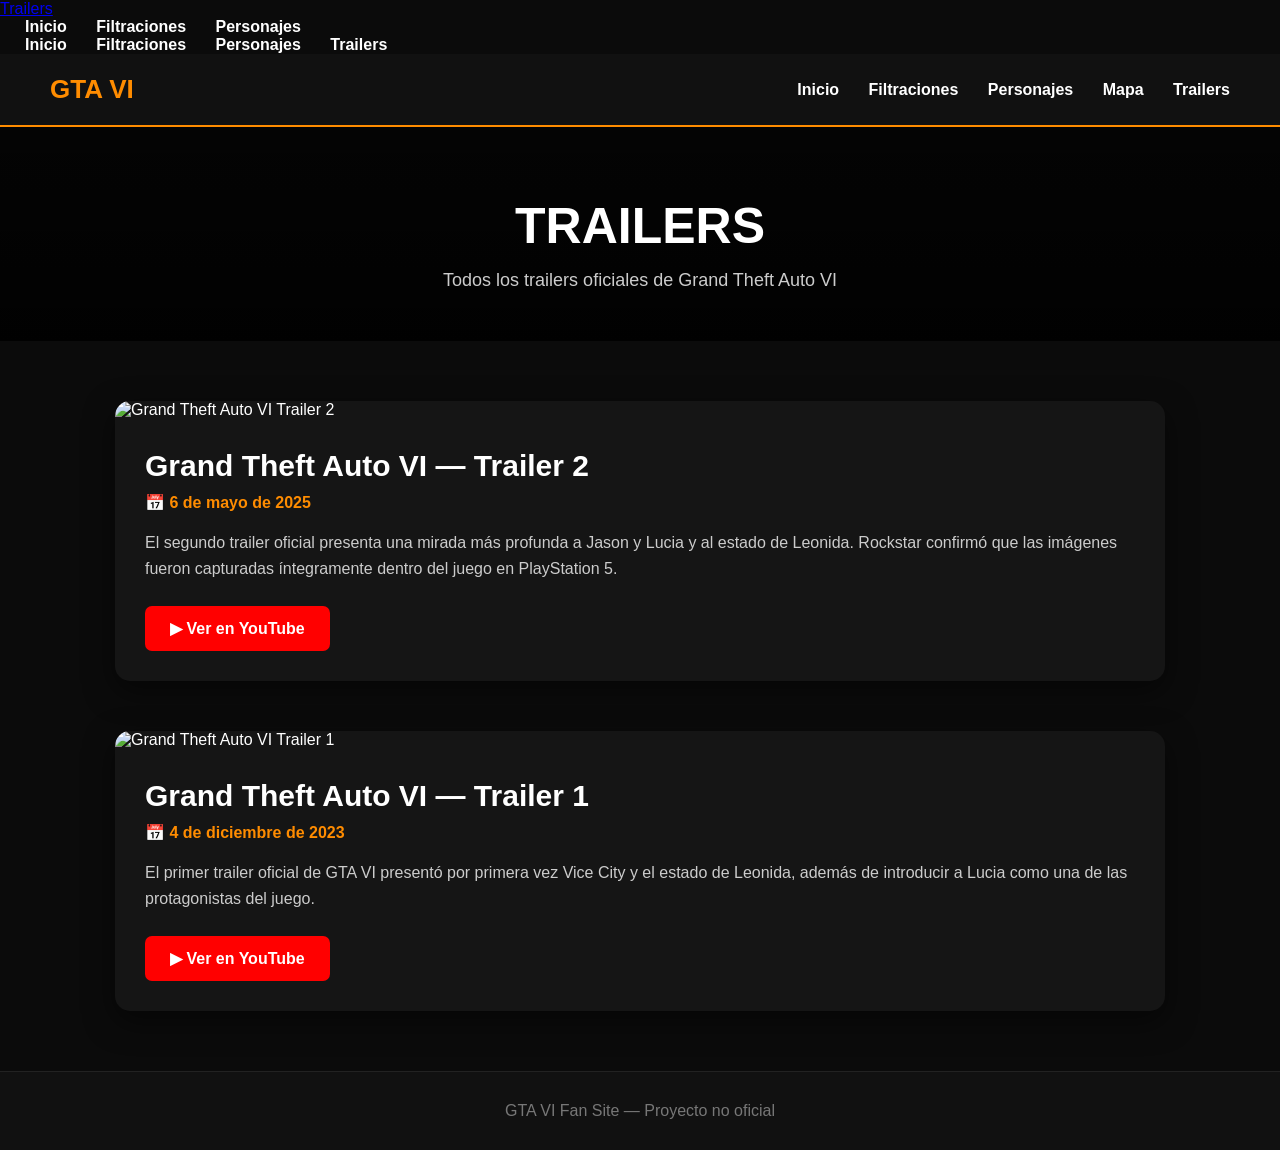
==== index.html @ dfa6fc2f "Rename index.html. to index.html" ====
<!DOCTYPE html>
<html lang="es">
<head>
<a href="trailers.html">Trailers</a>
<nav>
    <a href="index.html">Inicio</a>
    <a href="leaks.html">Filtraciones</a>
    <a href="characters.html">Personajes</a>
</nav>
<nav>
    <a href="index.html">Inicio</a>
    <a href="leaks.html">Filtraciones</a>
    <a href="characters.html">Personajes</a>
    <a href="trailers.html">Trailers</a>
</nav>
    <meta charset="UTF-8">
    <meta name="viewport" content="width=device-width, initial-scale=1.0">
    <title>GTA VI | Trailers</title>
    <style>
        * {
            margin: 0;
            padding: 0;
            box-sizing: border-box;
        }

        body {
            font-family: Arial, Helvetica, sans-serif;
            background: #0b0b0b;
            color: white;
        }

        /* NAVBAR */
        header {
            background: #111;
            padding: 20px 50px;
            border-bottom: 2px solid #ff8c00;
            display: flex;
            justify-content: space-between;
            align-items: center;
        }

        header h1 {
            font-size: 26px;
            color: #ff8c00;
        }

        nav a {
            color: white;
            text-decoration: none;
            margin-left: 25px;
            font-weight: bold;
            transition: 0.3s;
        }

        nav a:hover {
            color: #ff8c00;
        }

        /* HERO */
        .hero {
            text-align: center;
            padding: 70px 20px 50px;
            background:
                linear-gradient(rgba(0,0,0,0.65), rgba(0,0,0,0.9)),
                url("https://i.ytimg.com/vi/VQRLujxTm3c/maxresdefault.jpg");
            background-size: cover;
            background-position: center;
        }

        .hero h2 {
            font-size: 50px;
            margin-bottom: 15px;
        }

        .hero p {
            color: #ccc;
            font-size: 18px;
        }

        /* TRAILERS */
        .trailers-container {
            max-width: 1100px;
            margin: 60px auto;
            padding: 0 25px;
        }

        .trailer {
            background: #151515;
            margin-bottom: 50px;
            border-radius: 15px;
            overflow: hidden;
            box-shadow: 0 10px 30px rgba(0,0,0,0.5);
            transition: 0.3s;
        }

        .trailer:hover {
            transform: translateY(-6px);
        }

        .trailer img {
            width: 100%;
            display: block;
        }

        .trailer-info {
            padding: 30px;
        }

        .trailer-info h3 {
            font-size: 30px;
            margin-bottom: 10px;
        }

        .date {
            color: #ff8c00;
            font-weight: bold;
            margin-bottom: 18px;
        }

        .trailer-info p {
            color: #ccc;
            line-height: 1.6;
            margin-bottom: 25px;
        }

        .youtube-button {
            display: inline-block;
            background: #ff0000;
            color: white;
            padding: 13px 25px;
            border-radius: 7px;
            text-decoration: none;
            font-weight: bold;
            transition: 0.3s;
        }

        .youtube-button:hover {
            background: #cc0000;
            transform: scale(1.05);
        }

        /* FOOTER */
        footer {
            text-align: center;
            padding: 30px;
            background: #111;
            color: #777;
            border-top: 1px solid #222;
        }

        /* RESPONSIVE */
        @media (max-width: 700px) {
            header {
                flex-direction: column;
                gap: 20px;
                padding: 20px;
            }

            nav {
                text-align: center;
            }

            nav a {
                margin: 5px 8px;
                display: inline-block;
            }

            .hero h2 {
                font-size: 35px;
            }

            .trailer-info h3 {
                font-size: 24px;
            }
        }
    </style>
</head>
<body>

    <!-- NAVEGACIÓN -->
    <header>
        <h1>GTA VI</h1>
        <nav>
            <a href="index.html">Inicio</a>
            <a href="leaks.html">Filtraciones</a>
            <a href="characters.html">Personajes</a>
            <a href="map.html">Mapa</a>
            <a href="trailers.html">Trailers</a>
        </nav>
    </header>

    <!-- ENCABEZADO -->
    <section class="hero">
        <h2>TRAILERS</h2>
        <p>Todos los trailers oficiales de Grand Theft Auto VI</p>
    </section>

    <!-- TRAILERS -->
    <main class="trailers-container">

        <!-- TRAILER 2 -->
        <article class="trailer">
            <img src="https://i.ytimg.com/vi/VQRLujxTm3c/maxresdefault.jpg" alt="Grand Theft Auto VI Trailer 2">
            <div class="trailer-info">
                <h3>Grand Theft Auto VI — Trailer 2</h3>
                <div class="date">📅 6 de mayo de 2025</div>
                <p>
                    El segundo trailer oficial presenta una mirada más profunda a Jason y Lucia y al estado de Leonida.
                    Rockstar confirmó que las imágenes fueron capturadas íntegramente dentro del juego en PlayStation 5.
                </p>
                <a class="youtube-button" href="https://www.youtube.com/watch?v=VQRLujxTm3c" target="_blank" rel="noopener noreferrer">
                    ▶ Ver en YouTube
                </a>
            </div>
        </article>

        <!-- TRAILER 1 -->
        <article class="trailer">
            <img src="https://i.ytimg.com/vi/QdBZY2fkU-0/maxresdefault.jpg" alt="Grand Theft Auto VI Trailer 1">
            <div class="trailer-info">
                <h3>Grand Theft Auto VI — Trailer 1</h3>
                <div class="date">📅 4 de diciembre de 2023</div>
                <p>
                    El primer trailer oficial de GTA VI presentó por primera vez Vice City y el estado de Leonida,
                    además de introducir a Lucia como una de las protagonistas del juego.
                </p>
                <a class="youtube-button" href="https://www.youtube.com/watch?v=QdBZY2fkU-0" target="_blank" rel="noopener noreferrer">
                    ▶ Ver en YouTube
                </a>
            </div>
        </article>

    </main>

    <!-- FOOTER -->
    <footer>
        <p>GTA VI Fan Site — Proyecto no oficial</p>
    </footer>

</body>
</html>
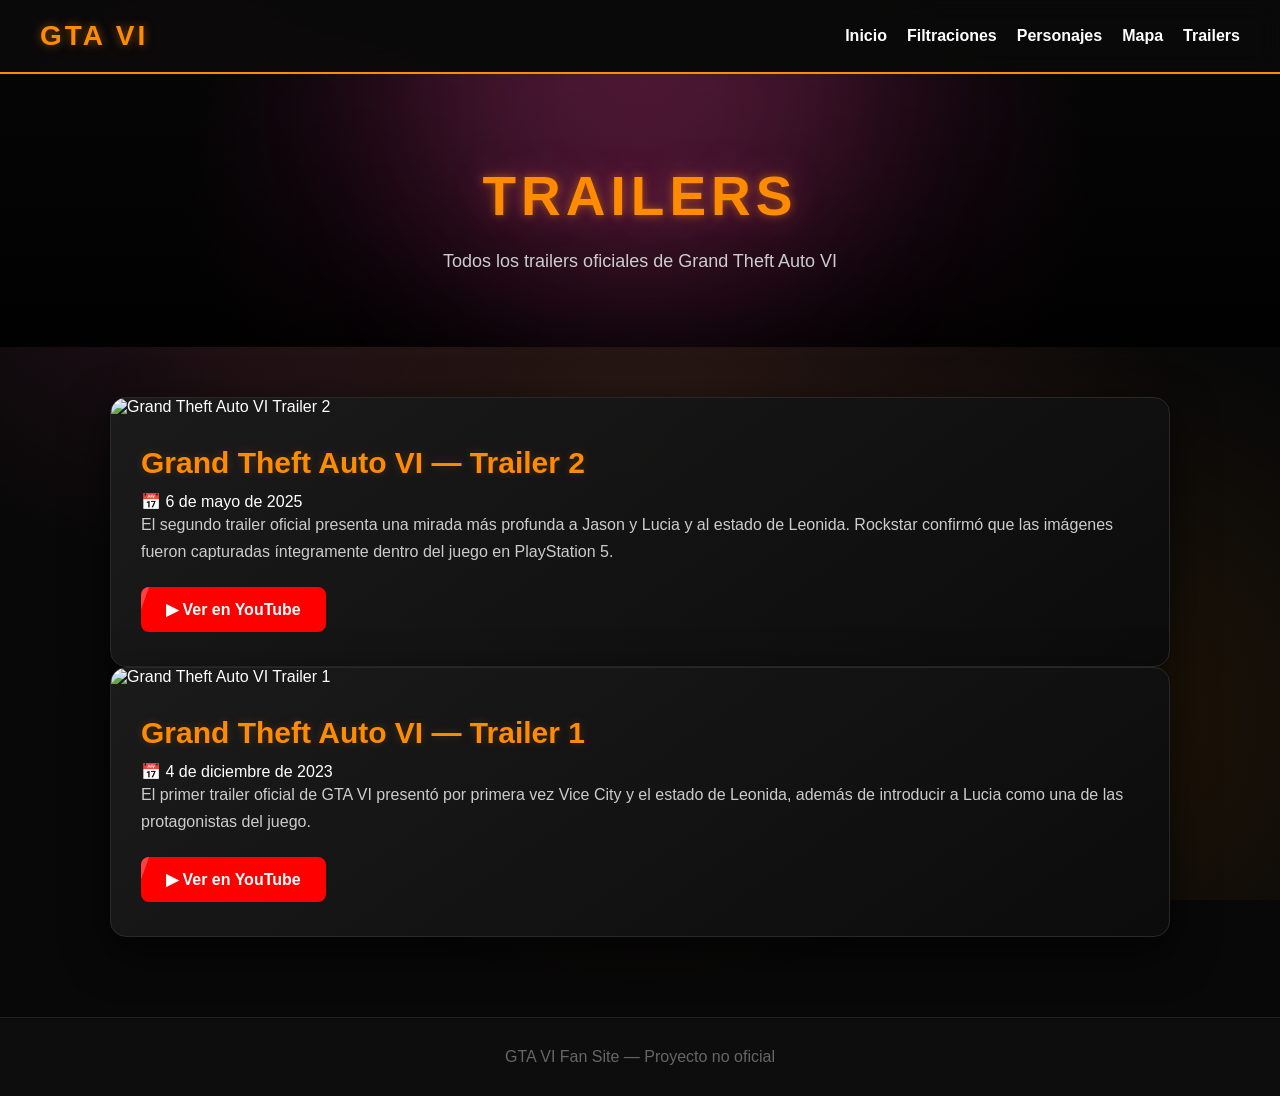
==== commit 90050718: "Add files via upload" ====
--- a/index.html
+++ b/index.html
@@ -1,179 +1,13 @@
 <!DOCTYPE html>
 <html lang="es">
 <head>
-<a href="trailers.html">Trailers</a>
-<nav>
-    <a href="index.html">Inicio</a>
-    <a href="leaks.html">Filtraciones</a>
-    <a href="characters.html">Personajes</a>
-</nav>
-<nav>
-    <a href="index.html">Inicio</a>
-    <a href="leaks.html">Filtraciones</a>
-    <a href="characters.html">Personajes</a>
-    <a href="trailers.html">Trailers</a>
-</nav>
+
     <meta charset="UTF-8">
     <meta name="viewport" content="width=device-width, initial-scale=1.0">
+    <link rel="stylesheet" href="style.css">
     <title>GTA VI | Trailers</title>
-    <style>
-        * {
-            margin: 0;
-            padding: 0;
-            box-sizing: border-box;
-        }
-
-        body {
-            font-family: Arial, Helvetica, sans-serif;
-            background: #0b0b0b;
-            color: white;
-        }
-
-        /* NAVBAR */
-        header {
-            background: #111;
-            padding: 20px 50px;
-            border-bottom: 2px solid #ff8c00;
-            display: flex;
-            justify-content: space-between;
-            align-items: center;
-        }
-
-        header h1 {
-            font-size: 26px;
-            color: #ff8c00;
-        }
-
-        nav a {
-            color: white;
-            text-decoration: none;
-            margin-left: 25px;
-            font-weight: bold;
-            transition: 0.3s;
-        }
-
-        nav a:hover {
-            color: #ff8c00;
-        }
-
-        /* HERO */
-        .hero {
-            text-align: center;
-            padding: 70px 20px 50px;
-            background:
-                linear-gradient(rgba(0,0,0,0.65), rgba(0,0,0,0.9)),
-                url("https://i.ytimg.com/vi/VQRLujxTm3c/maxresdefault.jpg");
-            background-size: cover;
-            background-position: center;
-        }
-
-        .hero h2 {
-            font-size: 50px;
-            margin-bottom: 15px;
-        }
-
-        .hero p {
-            color: #ccc;
-            font-size: 18px;
-        }
-
-        /* TRAILERS */
-        .trailers-container {
-            max-width: 1100px;
-            margin: 60px auto;
-            padding: 0 25px;
-        }
-
-        .trailer {
-            background: #151515;
-            margin-bottom: 50px;
-            border-radius: 15px;
-            overflow: hidden;
-            box-shadow: 0 10px 30px rgba(0,0,0,0.5);
-            transition: 0.3s;
-        }
-
-        .trailer:hover {
-            transform: translateY(-6px);
-        }
-
-        .trailer img {
-            width: 100%;
-            display: block;
-        }
-
-        .trailer-info {
-            padding: 30px;
-        }
-
-        .trailer-info h3 {
-            font-size: 30px;
-            margin-bottom: 10px;
-        }
-
-        .date {
-            color: #ff8c00;
-            font-weight: bold;
-            margin-bottom: 18px;
-        }
-
-        .trailer-info p {
-            color: #ccc;
-            line-height: 1.6;
-            margin-bottom: 25px;
-        }
-
-        .youtube-button {
-            display: inline-block;
-            background: #ff0000;
-            color: white;
-            padding: 13px 25px;
-            border-radius: 7px;
-            text-decoration: none;
-            font-weight: bold;
-            transition: 0.3s;
-        }
-
-        .youtube-button:hover {
-            background: #cc0000;
-            transform: scale(1.05);
-        }
-
-        /* FOOTER */
-        footer {
-            text-align: center;
-            padding: 30px;
-            background: #111;
-            color: #777;
-            border-top: 1px solid #222;
-        }
-
-        /* RESPONSIVE */
-        @media (max-width: 700px) {
-            header {
-                flex-direction: column;
-                gap: 20px;
-                padding: 20px;
-            }
-
-            nav {
-                text-align: center;
-            }
-
-            nav a {
-                margin: 5px 8px;
-                display: inline-block;
-            }
-
-            .hero h2 {
-                font-size: 35px;
-            }
-
-            .trailer-info h3 {
-                font-size: 24px;
-            }
-        }
-    </style>
+    
+    
 </head>
 <body>
 
--- a/style.css
+++ b/style.css
@@ -0,0 +1,666 @@
+/* =========================================
+   GTA VI FAN SITE - ESTILO GLOBAL
+========================================= */
+
+* {
+    margin: 0;
+    padding: 0;
+    box-sizing: border-box;
+}
+
+html {
+    scroll-behavior: smooth;
+}
+
+body {
+    font-family: Arial, Helvetica, sans-serif;
+    background:
+        radial-gradient(circle at 15% 20%, rgba(255, 80, 160, 0.12), transparent 30%),
+        radial-gradient(circle at 85% 80%, rgba(255, 140, 0, 0.10), transparent 30%),
+        #080808;
+    background-attachment: fixed;
+    color: white;
+    overflow-x: hidden;
+}
+
+
+/* =========================================
+   ANIMACIÓN DEL FONDO
+========================================= */
+
+body::before {
+    content: "";
+    position: fixed;
+    inset: -50%;
+    z-index: -1;
+
+    background:
+        radial-gradient(circle, rgba(255, 105, 180, 0.08), transparent 35%),
+        radial-gradient(circle, rgba(255, 140, 0, 0.07), transparent 35%);
+
+    animation: backgroundMove 15s ease-in-out infinite alternate;
+}
+
+@keyframes backgroundMove {
+    0% {
+        transform: translate(-5%, -5%) scale(1);
+    }
+
+    50% {
+        transform: translate(5%, 3%) scale(1.08);
+    }
+
+    100% {
+        transform: translate(-2%, 6%) scale(1);
+    }
+}
+
+
+/* =========================================
+   HEADER
+========================================= */
+
+header {
+    background: rgba(10, 10, 10, 0.88);
+    backdrop-filter: blur(12px);
+
+    padding: 20px 40px;
+
+    border-bottom: 2px solid #ff8c00;
+
+    display: flex;
+    justify-content: space-between;
+    align-items: center;
+
+    flex-wrap: wrap;
+    gap: 20px;
+
+    position: sticky;
+    top: 0;
+    z-index: 1000;
+
+    animation: headerDown 0.8s ease;
+}
+
+@keyframes headerDown {
+    from {
+        transform: translateY(-100%);
+        opacity: 0;
+    }
+
+    to {
+        transform: translateY(0);
+        opacity: 1;
+    }
+}
+
+header h1 {
+    color: #ff8c00;
+    font-size: 28px;
+    letter-spacing: 3px;
+
+    text-shadow:
+        0 0 10px rgba(255, 140, 0, 0.5);
+
+    transition: 0.3s;
+}
+
+header h1:hover {
+    transform: scale(1.08);
+}
+
+
+/* =========================================
+   NAVEGACIÓN
+========================================= */
+
+nav {
+    display: flex;
+    flex-wrap: wrap;
+    gap: 20px;
+}
+
+nav a {
+    position: relative;
+
+    color: white;
+    text-decoration: none;
+    font-weight: bold;
+
+    padding: 5px 0;
+
+    transition: 0.3s;
+}
+
+nav a::after {
+    content: "";
+
+    position: absolute;
+    left: 50%;
+    bottom: -5px;
+
+    width: 0;
+    height: 2px;
+
+    background: #ff8c00;
+
+    transform: translateX(-50%);
+
+    transition: 0.3s;
+}
+
+nav a:hover {
+    color: #ff8c00;
+    transform: translateY(-2px);
+}
+
+nav a:hover::after {
+    width: 100%;
+}
+
+
+/* =========================================
+   HERO
+========================================= */
+
+.hero {
+    position: relative;
+
+    text-align: center;
+
+    padding: 90px 20px 70px;
+
+    overflow: hidden;
+
+    background:
+        linear-gradient(
+            rgba(0, 0, 0, 0.3),
+            rgba(0, 0, 0, 0.9)
+        ),
+        radial-gradient(
+            circle at center,
+            rgba(120, 25, 80, 0.8),
+            #080808 70%
+        );
+}
+
+.hero::before {
+    content: "";
+
+    position: absolute;
+
+    width: 450px;
+    height: 450px;
+
+    border-radius: 50%;
+
+    background: rgba(255, 100, 170, 0.12);
+
+    filter: blur(80px);
+
+    top: -200px;
+    left: 50%;
+
+    transform: translateX(-50%);
+
+    animation: glowMove 8s ease-in-out infinite alternate;
+}
+
+@keyframes glowMove {
+    from {
+        transform: translateX(-50%) scale(0.9);
+    }
+
+    to {
+        transform: translateX(-50%) scale(1.2);
+    }
+}
+
+.hero h2 {
+    position: relative;
+
+    font-size: 55px;
+    letter-spacing: 5px;
+
+    color: #ff8c00;
+
+    text-shadow:
+        0 0 10px rgba(255, 140, 0, 0.5),
+        0 0 35px rgba(255, 80, 150, 0.35);
+
+    margin-bottom: 18px;
+
+    animation: titleAppear 1s ease;
+}
+
+@keyframes titleAppear {
+    from {
+        opacity: 0;
+        transform: translateY(30px);
+        filter: blur(10px);
+    }
+
+    to {
+        opacity: 1;
+        transform: translateY(0);
+        filter: blur(0);
+    }
+}
+
+.hero p {
+    position: relative;
+
+    max-width: 750px;
+
+    margin: auto;
+
+    color: #ccc;
+
+    font-size: 18px;
+
+    line-height: 1.7;
+
+    animation: textAppear 1.2s ease;
+}
+
+@keyframes textAppear {
+    from {
+        opacity: 0;
+        transform: translateY(20px);
+    }
+
+    to {
+        opacity: 1;
+        transform: translateY(0);
+    }
+}
+
+
+/* =========================================
+   CONTENEDORES
+========================================= */
+
+.leaks-container,
+.characters-container,
+.map-container,
+.trailers-container {
+    max-width: 1100px;
+
+    margin: 50px auto 80px;
+
+    padding: 0 20px;
+
+    animation: contentAppear 0.9s ease;
+}
+
+@keyframes contentAppear {
+    from {
+        opacity: 0;
+        transform: translateY(35px);
+    }
+
+    to {
+        opacity: 1;
+        transform: translateY(0);
+    }
+}
+
+
+/* =========================================
+   TARJETAS
+========================================= */
+
+.leak-card,
+.character-card,
+.trailer,
+.map-box,
+.info-box {
+    background:
+        linear-gradient(
+            145deg,
+            rgba(28, 28, 28, 0.96),
+            rgba(12, 12, 12, 0.96)
+        );
+
+    border: 1px solid #292929;
+
+    border-radius: 16px;
+
+    overflow: hidden;
+
+    box-shadow:
+        0 15px 45px rgba(0, 0, 0, 0.65);
+
+    transition:
+        transform 0.4s ease,
+        border-color 0.4s ease,
+        box-shadow 0.4s ease;
+}
+
+.leak-card:hover,
+.character-card:hover,
+.trailer:hover,
+.map-box:hover,
+.info-box:hover {
+
+    transform: translateY(-8px);
+
+    border-color: #ff8c00;
+
+    box-shadow:
+        0 20px 60px rgba(255, 140, 0, 0.13);
+}
+
+
+/* =========================================
+   IMÁGENES
+========================================= */
+
+.leak-card img,
+.character-card img,
+.trailer img,
+.map-box img {
+
+    display: block;
+
+    width: 100%;
+
+    transition:
+        transform 0.6s ease,
+        filter 0.6s ease;
+}
+
+.leak-card:hover img,
+.character-card:hover img,
+.trailer:hover img,
+.map-box:hover img {
+
+    transform: scale(1.025);
+
+    filter: brightness(1.08);
+}
+
+
+/* =========================================
+   INFORMACIÓN
+========================================= */
+
+.leak-info,
+.character-info,
+.trailer-info {
+    padding: 30px;
+}
+
+.leak-info h3,
+.character-info h3,
+.trailer-info h3 {
+
+    color: #ff8c00;
+
+    font-size: 30px;
+
+    margin-bottom: 12px;
+
+    text-shadow:
+        0 0 10px rgba(255, 140, 0, 0.2);
+}
+
+.leak-info p,
+.character-info p,
+.trailer-info p {
+
+    color: #ccc;
+
+    line-height: 1.7;
+
+    margin-bottom: 22px;
+}
+
+
+/* =========================================
+   BOTONES
+========================================= */
+
+.leak-button,
+.youtube-button,
+.map-button {
+
+    display: inline-block;
+
+    padding: 13px 25px;
+
+    background: #ff8c00;
+
+    color: #111;
+
+    text-decoration: none;
+
+    font-weight: bold;
+
+    border-radius: 8px;
+
+    position: relative;
+
+    overflow: hidden;
+
+    transition:
+        transform 0.3s ease,
+        box-shadow 0.3s ease,
+        background 0.3s ease;
+}
+
+.leak-button::before,
+.youtube-button::before,
+.map-button::before {
+
+    content: "";
+
+    position: absolute;
+
+    top: 0;
+    left: -100%;
+
+    width: 100%;
+    height: 100%;
+
+    background: rgba(255, 255, 255, 0.25);
+
+    transform: skewX(-20deg);
+
+    transition: 0.5s;
+}
+
+.leak-button:hover::before,
+.youtube-button:hover::before,
+.map-button:hover::before {
+
+    left: 120%;
+}
+
+.leak-button:hover,
+.youtube-button:hover,
+.map-button:hover {
+
+    background: #ffad33;
+
+    transform: translateY(-3px) scale(1.04);
+
+    box-shadow:
+        0 8px 25px rgba(255, 140, 0, 0.3);
+}
+
+
+/* =========================================
+   BOTONES DE YOUTUBE
+========================================= */
+
+.youtube-button {
+    background: #ff0000;
+    color: white;
+}
+
+.youtube-button:hover {
+    background: #cc0000;
+
+    box-shadow:
+        0 8px 25px rgba(255, 0, 0, 0.3);
+}
+
+
+/* =========================================
+   MAPA
+========================================= */
+
+.map-box {
+    padding: 12px;
+}
+
+.map-caption {
+    text-align: center;
+
+    color: #999;
+
+    padding: 15px;
+}
+
+
+/* =========================================
+   ETIQUETAS
+========================================= */
+
+.confirmed {
+
+    display: inline-block;
+
+    margin-top: 10px;
+
+    padding: 7px 13px;
+
+    border-radius: 20px;
+
+    background: rgba(255, 140, 0, 0.1);
+
+    border: 1px solid #ff8c00;
+
+    color: #ff8c00;
+
+    font-size: 12px;
+
+    font-weight: bold;
+}
+
+
+/* =========================================
+   WARNING
+========================================= */
+
+.warning {
+
+    margin-top: 25px;
+
+    padding: 18px;
+
+    border-left: 3px solid #ff8c00;
+
+    background: rgba(255, 140, 0, 0.04);
+
+    color: #999;
+
+    line-height: 1.5;
+
+    border-radius: 0 8px 8px 0;
+}
+
+
+/* =========================================
+   FOOTER
+========================================= */
+
+footer {
+
+    text-align: center;
+
+    padding: 30px;
+
+    background: #0d0d0d;
+
+    color: #666;
+
+    border-top: 1px solid #222;
+}
+
+
+/* =========================================
+   SCROLLBAR
+========================================= */
+
+::-webkit-scrollbar {
+    width: 9px;
+}
+
+::-webkit-scrollbar-track {
+    background: #080808;
+}
+
+::-webkit-scrollbar-thumb {
+    background: #ff8c00;
+    border-radius: 10px;
+}
+
+::-webkit-scrollbar-thumb:hover {
+    background: #ffad33;
+}
+
+
+/* =========================================
+   SELECCIÓN DE TEXTO
+========================================= */
+
+::selection {
+    background: #ff8c00;
+    color: #080808;
+}
+
+
+/* =========================================
+   CELULAR
+========================================= */
+
+@media (max-width: 700px) {
+
+    header {
+        justify-content: center;
+        text-align: center;
+    }
+
+    nav {
+        justify-content: center;
+        gap: 15px;
+    }
+
+    .hero {
+        padding: 70px 20px 55px;
+    }
+
+    .hero h2 {
+        font-size: 37px;
+        letter-spacing: 3px;
+    }
+
+    .hero p {
+        font-size: 16px;
+    }
+
+    .leaks-container,
+    .characters-container,
+    .map-container,
+    .trailers-container {
+        padding: 0 10px;
+    }
+
+    .leak-info,
+    .character-info,
+    .trailer-info {
+        padding: 22px;
+    }
+}
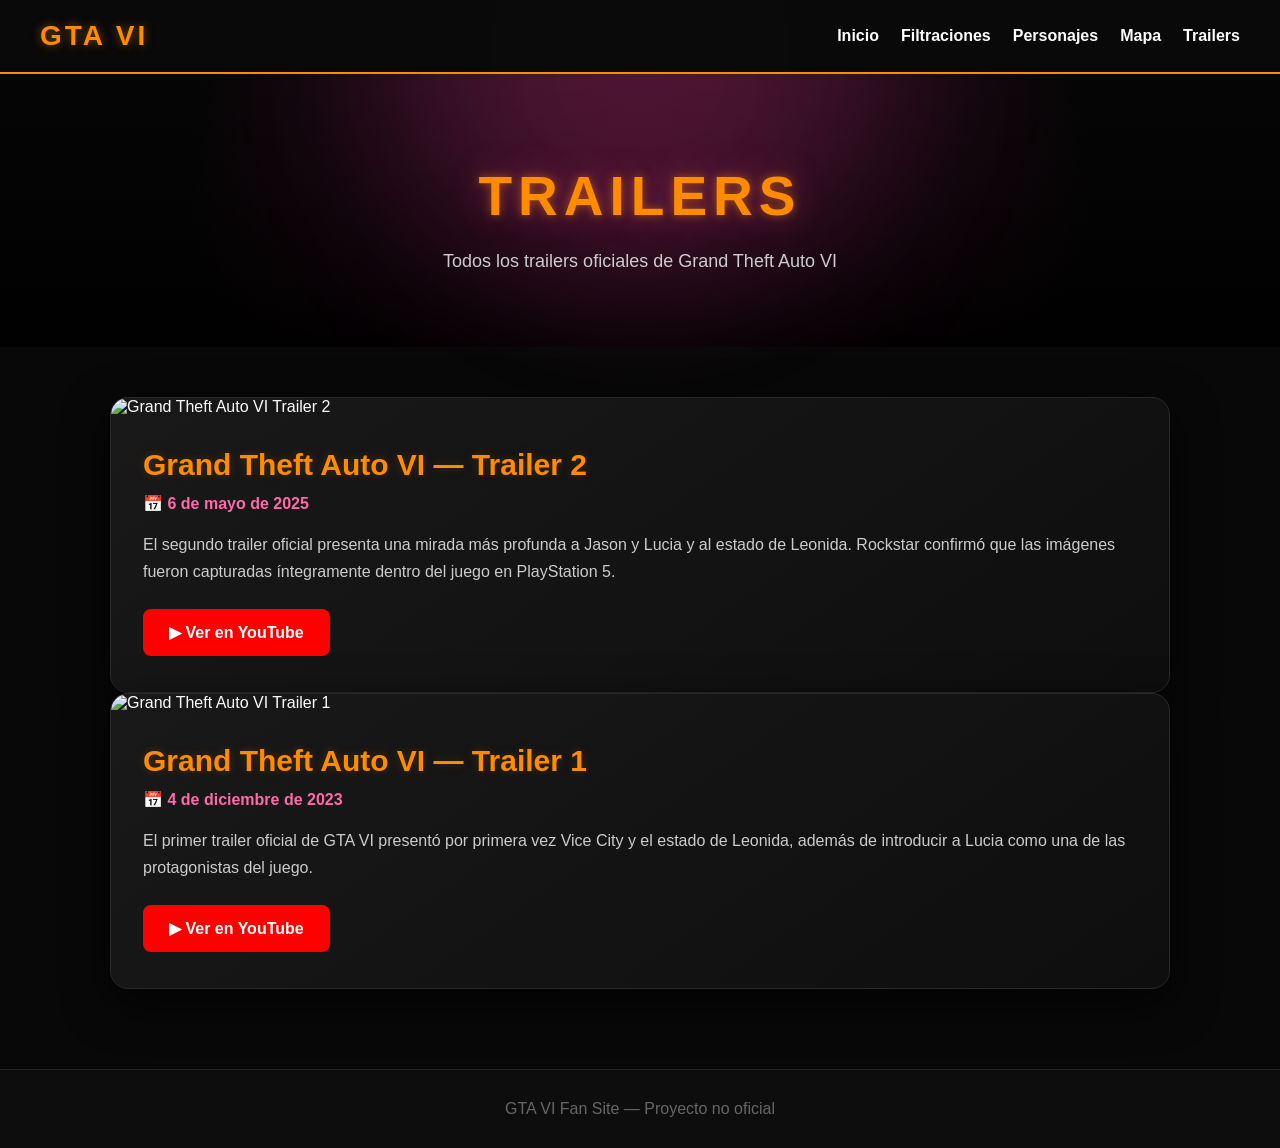
==== commit b6e39043: "Add stylesheet link to index.html Added a link to the stylesheet in the head section." ====
--- a/index.html
+++ b/index.html
@@ -1,6 +1,7 @@
 <!DOCTYPE html>
 <html lang="es">
 <head>
+    <link rel="stylesheet" href="style.css">
 
     <meta charset="UTF-8">
     <meta name="viewport" content="width=device-width, initial-scale=1.0">
--- a/style.css
+++ b/style.css
@@ -1,6 +1,16 @@
-/* =========================================
-   GTA VI FAN SITE - ESTILO GLOBAL
-========================================= */
+/* =====================================================
+   GTA VI FAN SITE
+   STYLE PARA:
+   - FILTRACIONES
+   - TRAILERS
+   - PERSONAJES
+   - MAPA
+===================================================== */
+
+
+/* =========================
+   GENERAL
+========================= */
 
 * {
     margin: 0;
@@ -14,54 +24,59 @@
 
 body {
     font-family: Arial, Helvetica, sans-serif;
-    background:
-        radial-gradient(circle at 15% 20%, rgba(255, 80, 160, 0.12), transparent 30%),
-        radial-gradient(circle at 85% 80%, rgba(255, 140, 0, 0.10), transparent 30%),
-        #080808;
-    background-attachment: fixed;
+    background: #080808;
     color: white;
     overflow-x: hidden;
 }
 
 
-/* =========================================
-   ANIMACIÓN DEL FONDO
-========================================= */
+/* Fondo con movimiento */
 
 body::before {
     content: "";
     position: fixed;
-    inset: -50%;
+    width: 700px;
+    height: 700px;
+
+    top: -300px;
+    left: 50%;
+
+    transform: translateX(-50%);
+
+    background: radial-gradient(
+        circle,
+        rgba(255, 80, 160, 0.12),
+        transparent 70%
+    );
+
+    filter: blur(30px);
+
     z-index: -1;
 
-    background:
-        radial-gradient(circle, rgba(255, 105, 180, 0.08), transparent 35%),
-        radial-gradient(circle, rgba(255, 140, 0, 0.07), transparent 35%);
-
-    animation: backgroundMove 15s ease-in-out infinite alternate;
-}
-
-@keyframes backgroundMove {
-    0% {
-        transform: translate(-5%, -5%) scale(1);
-    }
-
-    50% {
-        transform: translate(5%, 3%) scale(1.08);
-    }
-
-    100% {
-        transform: translate(-2%, 6%) scale(1);
-    }
-}
-
-
-/* =========================================
+    animation: backgroundGlow 8s ease-in-out infinite alternate;
+}
+
+@keyframes backgroundGlow {
+
+    from {
+        transform: translateX(-50%) scale(0.9);
+        opacity: 0.6;
+    }
+
+    to {
+        transform: translateX(-50%) scale(1.2);
+        opacity: 1;
+    }
+}
+
+
+/* =========================
    HEADER
-========================================= */
+========================= */
 
 header {
-    background: rgba(10, 10, 10, 0.88);
+    background: rgba(10, 10, 10, 0.92);
+
     backdrop-filter: blur(12px);
 
     padding: 20px 40px;
@@ -77,12 +92,14 @@
 
     position: sticky;
     top: 0;
+
     z-index: 1000;
 
-    animation: headerDown 0.8s ease;
-}
-
-@keyframes headerDown {
+    animation: headerAnimation 0.8s ease;
+}
+
+@keyframes headerAnimation {
+
     from {
         transform: translateY(-100%);
         opacity: 0;
@@ -94,9 +111,12 @@
     }
 }
 
+
 header h1 {
     color: #ff8c00;
+
     font-size: 28px;
+
     letter-spacing: 3px;
 
     text-shadow:
@@ -110,21 +130,25 @@
 }
 
 
-/* =========================================
+/* =========================
    NAVEGACIÓN
-========================================= */
+========================= */
 
 nav {
     display: flex;
+
     flex-wrap: wrap;
-    gap: 20px;
+
+    gap: 22px;
 }
 
 nav a {
     position: relative;
 
     color: white;
+
     text-decoration: none;
+
     font-weight: bold;
 
     padding: 5px 0;
@@ -136,8 +160,9 @@
     content: "";
 
     position: absolute;
+
+    bottom: -5px;
     left: 50%;
-    bottom: -5px;
 
     width: 0;
     height: 2px;
@@ -151,6 +176,7 @@
 
 nav a:hover {
     color: #ff8c00;
+
     transform: translateY(-2px);
 }
 
@@ -159,11 +185,12 @@
 }
 
 
-/* =========================================
+/* =========================
    HERO
-========================================= */
+========================= */
 
 .hero {
+
     position: relative;
 
     text-align: center;
@@ -175,8 +202,9 @@
     background:
         linear-gradient(
             rgba(0, 0, 0, 0.3),
-            rgba(0, 0, 0, 0.9)
+            rgba(0, 0, 0, 0.95)
         ),
+
         radial-gradient(
             circle at center,
             rgba(120, 25, 80, 0.8),
@@ -184,31 +212,36 @@
         );
 }
 
+
+/* círculo de luz */
+
 .hero::before {
+
     content: "";
 
     position: absolute;
 
-    width: 450px;
-    height: 450px;
+    width: 500px;
+    height: 500px;
 
     border-radius: 50%;
 
-    background: rgba(255, 100, 170, 0.12);
+    background: rgba(255, 80, 160, 0.12);
 
     filter: blur(80px);
 
-    top: -200px;
+    top: -250px;
     left: 50%;
 
     transform: translateX(-50%);
 
-    animation: glowMove 8s ease-in-out infinite alternate;
-}
-
-@keyframes glowMove {
+    animation: heroGlow 7s ease-in-out infinite alternate;
+}
+
+@keyframes heroGlow {
+
     from {
-        transform: translateX(-50%) scale(0.9);
+        transform: translateX(-50%) scale(0.8);
     }
 
     to {
@@ -216,126 +249,151 @@
     }
 }
 
+
 .hero h2 {
+
     position: relative;
 
     font-size: 55px;
-    letter-spacing: 5px;
+
+    letter-spacing: 6px;
 
     color: #ff8c00;
 
     text-shadow:
         0 0 10px rgba(255, 140, 0, 0.5),
-        0 0 35px rgba(255, 80, 150, 0.35);
+        0 0 35px rgba(255, 80, 150, 0.4);
 
     margin-bottom: 18px;
 
-    animation: titleAppear 1s ease;
-}
-
-@keyframes titleAppear {
+    animation: titleAnimation 1s ease;
+}
+
+@keyframes titleAnimation {
+
     from {
         opacity: 0;
-        transform: translateY(30px);
+
+        transform:
+            translateY(30px)
+            scale(0.95);
+
         filter: blur(10px);
+    }
+
+    to {
+        opacity: 1;
+
+        transform:
+            translateY(0)
+            scale(1);
+
+        filter: blur(0);
+    }
+}
+
+
+.hero p {
+
+    position: relative;
+
+    max-width: 750px;
+
+    margin: auto;
+
+    color: #ccc;
+
+    font-size: 18px;
+
+    line-height: 1.7;
+
+    animation: paragraphAnimation 1.2s ease;
+}
+
+@keyframes paragraphAnimation {
+
+    from {
+        opacity: 0;
+        transform: translateY(20px);
     }
 
     to {
         opacity: 1;
         transform: translateY(0);
-        filter: blur(0);
-    }
-}
-
-.hero p {
-    position: relative;
-
-    max-width: 750px;
-
-    margin: auto;
-
-    color: #ccc;
-
-    font-size: 18px;
-
-    line-height: 1.7;
-
-    animation: textAppear 1.2s ease;
-}
-
-@keyframes textAppear {
-    from {
-        opacity: 0;
-        transform: translateY(20px);
-    }
-
-    to {
-        opacity: 1;
-        transform: translateY(0);
-    }
-}
-
-
-/* =========================================
+    }
+}
+
+
+/* =========================
    CONTENEDORES
-========================================= */
+========================= */
 
 .leaks-container,
 .characters-container,
 .map-container,
 .trailers-container {
+
     max-width: 1100px;
 
     margin: 50px auto 80px;
 
     padding: 0 20px;
 
-    animation: contentAppear 0.9s ease;
-}
-
-@keyframes contentAppear {
+    animation: contentAnimation 0.9s ease;
+}
+
+@keyframes contentAnimation {
+
     from {
         opacity: 0;
-        transform: translateY(35px);
+
+        transform:
+            translateY(35px);
     }
 
     to {
         opacity: 1;
-        transform: translateY(0);
-    }
-}
-
-
-/* =========================================
+
+        transform:
+            translateY(0);
+    }
+}
+
+
+/* =========================
    TARJETAS
-========================================= */
+========================= */
 
 .leak-card,
 .character-card,
 .trailer,
 .map-box,
 .info-box {
+
     background:
         linear-gradient(
             145deg,
-            rgba(28, 28, 28, 0.96),
-            rgba(12, 12, 12, 0.96)
+            #191919,
+            #0e0e0e
         );
 
     border: 1px solid #292929;
 
-    border-radius: 16px;
+    border-radius: 18px;
 
     overflow: hidden;
 
     box-shadow:
-        0 15px 45px rgba(0, 0, 0, 0.65);
+        0 15px 45px rgba(0,0,0,0.7);
 
     transition:
         transform 0.4s ease,
         border-color 0.4s ease,
         box-shadow 0.4s ease;
 }
+
+
+/* Movimiento al pasar el mouse */
 
 .leak-card:hover,
 .character-card:hover,
@@ -343,53 +401,57 @@
 .map-box:hover,
 .info-box:hover {
 
-    transform: translateY(-8px);
+    transform:
+        translateY(-8px);
 
     border-color: #ff8c00;
 
     box-shadow:
-        0 20px 60px rgba(255, 140, 0, 0.13);
-}
-
-
-/* =========================================
+        0 25px 60px rgba(255,140,0,0.15);
+}
+
+
+/* =========================
    IMÁGENES
-========================================= */
+========================= */
 
 .leak-card img,
 .character-card img,
 .trailer img,
 .map-box img {
 
+    width: 100%;
+
     display: block;
-
-    width: 100%;
 
     transition:
         transform 0.6s ease,
         filter 0.6s ease;
 }
+
 
 .leak-card:hover img,
 .character-card:hover img,
 .trailer:hover img,
 .map-box:hover img {
 
-    transform: scale(1.025);
-
-    filter: brightness(1.08);
-}
-
-
-/* =========================================
+    transform: scale(1.03);
+
+    filter: brightness(1.1);
+}
+
+
+/* =========================
    INFORMACIÓN
-========================================= */
+========================= */
 
 .leak-info,
 .character-info,
 .trailer-info {
-    padding: 30px;
-}
+
+    padding: 32px;
+}
+
 
 .leak-info h3,
 .character-info h3,
@@ -402,8 +464,9 @@
     margin-bottom: 12px;
 
     text-shadow:
-        0 0 10px rgba(255, 140, 0, 0.2);
-}
+        0 0 10px rgba(255,140,0,0.2);
+}
+
 
 .leak-info p,
 .character-info p,
@@ -413,13 +476,13 @@
 
     line-height: 1.7;
 
-    margin-bottom: 22px;
-}
-
-
-/* =========================================
+    margin-bottom: 24px;
+}
+
+
+/* =========================
    BOTONES
-========================================= */
+========================= */
 
 .leak-button,
 .youtube-button,
@@ -427,7 +490,11 @@
 
     display: inline-block;
 
-    padding: 13px 25px;
+    position: relative;
+
+    overflow: hidden;
+
+    padding: 14px 26px;
 
     background: #ff8c00;
 
@@ -438,10 +505,6 @@
     font-weight: bold;
 
     border-radius: 8px;
-
-    position: relative;
-
-    overflow: hidden;
 
     transition:
         transform 0.3s ease,
@@ -449,6 +512,9 @@
         background 0.3s ease;
 }
 
+
+/* Brillo */
+
 .leak-button::before,
 .youtube-button::before,
 .map-button::before {
@@ -458,123 +524,220 @@
     position: absolute;
 
     top: 0;
-    left: -100%;
-
-    width: 100%;
+
+    left: -120%;
+
+    width: 80%;
+
     height: 100%;
 
-    background: rgba(255, 255, 255, 0.25);
+    background:
+        linear-gradient(
+            90deg,
+            transparent,
+            rgba(255,255,255,0.5),
+            transparent
+        );
 
     transform: skewX(-20deg);
 
-    transition: 0.5s;
-}
+    transition: 0.6s;
+}
+
 
 .leak-button:hover::before,
 .youtube-button:hover::before,
 .map-button:hover::before {
 
-    left: 120%;
-}
+    left: 140%;
+}
+
 
 .leak-button:hover,
 .youtube-button:hover,
 .map-button:hover {
 
+    transform:
+        translateY(-4px)
+        scale(1.04);
+
     background: #ffad33;
 
-    transform: translateY(-3px) scale(1.04);
-
     box-shadow:
-        0 8px 25px rgba(255, 140, 0, 0.3);
-}
-
-
-/* =========================================
-   BOTONES DE YOUTUBE
-========================================= */
+        0 10px 30px rgba(255,140,0,0.3);
+}
+
+
+/* =========================
+   YOUTUBE
+========================= */
 
 .youtube-button {
+
     background: #ff0000;
+
     color: white;
 }
 
 .youtube-button:hover {
+
     background: #cc0000;
 
     box-shadow:
-        0 8px 25px rgba(255, 0, 0, 0.3);
-}
-
-
-/* =========================================
+        0 10px 30px rgba(255,0,0,0.3);
+}
+
+
+/* =========================
    MAPA
-========================================= */
+========================= */
 
 .map-box {
+
     padding: 12px;
 }
 
+
+.map-box img {
+
+    border-radius: 10px;
+
+    max-height: 700px;
+
+    object-fit: contain;
+}
+
+
 .map-caption {
+
     text-align: center;
 
+    color: #888;
+
+    padding: 18px;
+}
+
+
+/* =========================
+   PERSONAJES
+========================= */
+
+.characters-grid {
+
+    display: grid;
+
+    grid-template-columns:
+        repeat(2, 1fr);
+
+    gap: 25px;
+
+    margin-top: 30px;
+}
+
+
+.info-box {
+
+    padding: 25px;
+}
+
+
+.info-box h4 {
+
+    color: #ff8c00;
+
+    font-size: 25px;
+
+    margin-bottom: 8px;
+}
+
+
+.info-box span {
+
+    color: #ff69a8;
+
+    font-weight: bold;
+
+    display: block;
+
+    margin-bottom: 15px;
+}
+
+
+.info-box p {
+
+    color: #aaa;
+
+    line-height: 1.6;
+}
+
+
+.confirmed {
+
+    display: inline-block;
+
+    margin-top: 15px;
+
+    padding: 7px 13px;
+
+    border-radius: 20px;
+
+    background:
+        rgba(255,140,0,0.1);
+
+    border:
+        1px solid #ff8c00;
+
+    color: #ff8c00;
+
+    font-size: 12px;
+
+    font-weight: bold;
+}
+
+
+/* =========================
+   AVISO FILTRACIONES
+========================= */
+
+.warning {
+
+    margin-top: 25px;
+
+    padding: 18px;
+
+    border-left:
+        3px solid #ff8c00;
+
+    background:
+        rgba(255,140,0,0.04);
+
     color: #999;
 
-    padding: 15px;
-}
-
-
-/* =========================================
-   ETIQUETAS
-========================================= */
-
-.confirmed {
-
-    display: inline-block;
-
-    margin-top: 10px;
-
-    padding: 7px 13px;
-
-    border-radius: 20px;
-
-    background: rgba(255, 140, 0, 0.1);
-
-    border: 1px solid #ff8c00;
-
-    color: #ff8c00;
-
-    font-size: 12px;
+    line-height: 1.6;
+
+    border-radius:
+        0 8px 8px 0;
+}
+
+
+/* =========================
+   FECHA TRAILERS
+========================= */
+
+.date,
+.leak-date {
+
+    color: #ff69a8;
 
     font-weight: bold;
-}
-
-
-/* =========================================
-   WARNING
-========================================= */
-
-.warning {
-
-    margin-top: 25px;
-
-    padding: 18px;
-
-    border-left: 3px solid #ff8c00;
-
-    background: rgba(255, 140, 0, 0.04);
-
-    color: #999;
-
-    line-height: 1.5;
-
-    border-radius: 0 8px 8px 0;
-}
-
-
-/* =========================================
+
+    margin-bottom: 18px;
+}
+
+
+/* =========================
    FOOTER
-========================================= */
+========================= */
 
 footer {
 
@@ -586,81 +749,115 @@
 
     color: #666;
 
-    border-top: 1px solid #222;
-}
-
-
-/* =========================================
+    border-top:
+        1px solid #222;
+}
+
+
+/* =========================
    SCROLLBAR
-========================================= */
+========================= */
 
 ::-webkit-scrollbar {
+
     width: 9px;
 }
 
 ::-webkit-scrollbar-track {
+
     background: #080808;
 }
 
 ::-webkit-scrollbar-thumb {
+
     background: #ff8c00;
+
     border-radius: 10px;
 }
 
 ::-webkit-scrollbar-thumb:hover {
+
     background: #ffad33;
 }
 
 
-/* =========================================
-   SELECCIÓN DE TEXTO
-========================================= */
+/* =========================
+   SELECCIÓN
+========================= */
 
 ::selection {
+
     background: #ff8c00;
+
     color: #080808;
 }
 
 
-/* =========================================
-   CELULAR
-========================================= */
+/* =========================
+   RESPONSIVE
+========================= */
 
 @media (max-width: 700px) {
 
     header {
+
         justify-content: center;
+
         text-align: center;
-    }
+
+        padding: 18px 20px;
+    }
+
 
     nav {
+
         justify-content: center;
+
         gap: 15px;
     }
 
+
     .hero {
-        padding: 70px 20px 55px;
-    }
+
+        padding:
+            70px 20px 55px;
+    }
+
 
     .hero h2 {
+
         font-size: 37px;
+
         letter-spacing: 3px;
     }
 
+
     .hero p {
+
         font-size: 16px;
     }
+
 
     .leaks-container,
     .characters-container,
     .map-container,
     .trailers-container {
+
         padding: 0 10px;
     }
+
 
     .leak-info,
     .character-info,
     .trailer-info {
+
         padding: 22px;
     }
-}+
+
+    .characters-grid {
+
+        grid-template-columns: 1fr;
+    }
+
+}
--- a/style.css
+++ b/style.css
@@ -1,6 +1,16 @@
-/* =========================================
-   GTA VI FAN SITE - ESTILO GLOBAL
-========================================= */
+/* =====================================================
+   GTA VI FAN SITE
+   STYLE PARA:
+   - FILTRACIONES
+   - TRAILERS
+   - PERSONAJES
+   - MAPA
+===================================================== */
+
+
+/* =========================
+   GENERAL
+========================= */
 
 * {
     margin: 0;
@@ -14,54 +24,59 @@
 
 body {
     font-family: Arial, Helvetica, sans-serif;
-    background:
-        radial-gradient(circle at 15% 20%, rgba(255, 80, 160, 0.12), transparent 30%),
-        radial-gradient(circle at 85% 80%, rgba(255, 140, 0, 0.10), transparent 30%),
-        #080808;
-    background-attachment: fixed;
+    background: #080808;
     color: white;
     overflow-x: hidden;
 }
 
 
-/* =========================================
-   ANIMACIÓN DEL FONDO
-========================================= */
+/* Fondo con movimiento */
 
 body::before {
     content: "";
     position: fixed;
-    inset: -50%;
+    width: 700px;
+    height: 700px;
+
+    top: -300px;
+    left: 50%;
+
+    transform: translateX(-50%);
+
+    background: radial-gradient(
+        circle,
+        rgba(255, 80, 160, 0.12),
+        transparent 70%
+    );
+
+    filter: blur(30px);
+
     z-index: -1;
 
-    background:
-        radial-gradient(circle, rgba(255, 105, 180, 0.08), transparent 35%),
-        radial-gradient(circle, rgba(255, 140, 0, 0.07), transparent 35%);
-
-    animation: backgroundMove 15s ease-in-out infinite alternate;
-}
-
-@keyframes backgroundMove {
-    0% {
-        transform: translate(-5%, -5%) scale(1);
-    }
-
-    50% {
-        transform: translate(5%, 3%) scale(1.08);
-    }
-
-    100% {
-        transform: translate(-2%, 6%) scale(1);
-    }
-}
-
-
-/* =========================================
+    animation: backgroundGlow 8s ease-in-out infinite alternate;
+}
+
+@keyframes backgroundGlow {
+
+    from {
+        transform: translateX(-50%) scale(0.9);
+        opacity: 0.6;
+    }
+
+    to {
+        transform: translateX(-50%) scale(1.2);
+        opacity: 1;
+    }
+}
+
+
+/* =========================
    HEADER
-========================================= */
+========================= */
 
 header {
-    background: rgba(10, 10, 10, 0.88);
+    background: rgba(10, 10, 10, 0.92);
+
     backdrop-filter: blur(12px);
 
     padding: 20px 40px;
@@ -77,12 +92,14 @@
 
     position: sticky;
     top: 0;
+
     z-index: 1000;
 
-    animation: headerDown 0.8s ease;
-}
-
-@keyframes headerDown {
+    animation: headerAnimation 0.8s ease;
+}
+
+@keyframes headerAnimation {
+
     from {
         transform: translateY(-100%);
         opacity: 0;
@@ -94,9 +111,12 @@
     }
 }
 
+
 header h1 {
     color: #ff8c00;
+
     font-size: 28px;
+
     letter-spacing: 3px;
 
     text-shadow:
@@ -110,21 +130,25 @@
 }
 
 
-/* =========================================
+/* =========================
    NAVEGACIÓN
-========================================= */
+========================= */
 
 nav {
     display: flex;
+
     flex-wrap: wrap;
-    gap: 20px;
+
+    gap: 22px;
 }
 
 nav a {
     position: relative;
 
     color: white;
+
     text-decoration: none;
+
     font-weight: bold;
 
     padding: 5px 0;
@@ -136,8 +160,9 @@
     content: "";
 
     position: absolute;
+
+    bottom: -5px;
     left: 50%;
-    bottom: -5px;
 
     width: 0;
     height: 2px;
@@ -151,6 +176,7 @@
 
 nav a:hover {
     color: #ff8c00;
+
     transform: translateY(-2px);
 }
 
@@ -159,11 +185,12 @@
 }
 
 
-/* =========================================
+/* =========================
    HERO
-========================================= */
+========================= */
 
 .hero {
+
     position: relative;
 
     text-align: center;
@@ -175,8 +202,9 @@
     background:
         linear-gradient(
             rgba(0, 0, 0, 0.3),
-            rgba(0, 0, 0, 0.9)
+            rgba(0, 0, 0, 0.95)
         ),
+
         radial-gradient(
             circle at center,
             rgba(120, 25, 80, 0.8),
@@ -184,31 +212,36 @@
         );
 }
 
+
+/* círculo de luz */
+
 .hero::before {
+
     content: "";
 
     position: absolute;
 
-    width: 450px;
-    height: 450px;
+    width: 500px;
+    height: 500px;
 
     border-radius: 50%;
 
-    background: rgba(255, 100, 170, 0.12);
+    background: rgba(255, 80, 160, 0.12);
 
     filter: blur(80px);
 
-    top: -200px;
+    top: -250px;
     left: 50%;
 
     transform: translateX(-50%);
 
-    animation: glowMove 8s ease-in-out infinite alternate;
-}
-
-@keyframes glowMove {
+    animation: heroGlow 7s ease-in-out infinite alternate;
+}
+
+@keyframes heroGlow {
+
     from {
-        transform: translateX(-50%) scale(0.9);
+        transform: translateX(-50%) scale(0.8);
     }
 
     to {
@@ -216,126 +249,151 @@
     }
 }
 
+
 .hero h2 {
+
     position: relative;
 
     font-size: 55px;
-    letter-spacing: 5px;
+
+    letter-spacing: 6px;
 
     color: #ff8c00;
 
     text-shadow:
         0 0 10px rgba(255, 140, 0, 0.5),
-        0 0 35px rgba(255, 80, 150, 0.35);
+        0 0 35px rgba(255, 80, 150, 0.4);
 
     margin-bottom: 18px;
 
-    animation: titleAppear 1s ease;
-}
-
-@keyframes titleAppear {
+    animation: titleAnimation 1s ease;
+}
+
+@keyframes titleAnimation {
+
     from {
         opacity: 0;
-        transform: translateY(30px);
+
+        transform:
+            translateY(30px)
+            scale(0.95);
+
         filter: blur(10px);
+    }
+
+    to {
+        opacity: 1;
+
+        transform:
+            translateY(0)
+            scale(1);
+
+        filter: blur(0);
+    }
+}
+
+
+.hero p {
+
+    position: relative;
+
+    max-width: 750px;
+
+    margin: auto;
+
+    color: #ccc;
+
+    font-size: 18px;
+
+    line-height: 1.7;
+
+    animation: paragraphAnimation 1.2s ease;
+}
+
+@keyframes paragraphAnimation {
+
+    from {
+        opacity: 0;
+        transform: translateY(20px);
     }
 
     to {
         opacity: 1;
         transform: translateY(0);
-        filter: blur(0);
-    }
-}
-
-.hero p {
-    position: relative;
-
-    max-width: 750px;
-
-    margin: auto;
-
-    color: #ccc;
-
-    font-size: 18px;
-
-    line-height: 1.7;
-
-    animation: textAppear 1.2s ease;
-}
-
-@keyframes textAppear {
-    from {
-        opacity: 0;
-        transform: translateY(20px);
-    }
-
-    to {
-        opacity: 1;
-        transform: translateY(0);
-    }
-}
-
-
-/* =========================================
+    }
+}
+
+
+/* =========================
    CONTENEDORES
-========================================= */
+========================= */
 
 .leaks-container,
 .characters-container,
 .map-container,
 .trailers-container {
+
     max-width: 1100px;
 
     margin: 50px auto 80px;
 
     padding: 0 20px;
 
-    animation: contentAppear 0.9s ease;
-}
-
-@keyframes contentAppear {
+    animation: contentAnimation 0.9s ease;
+}
+
+@keyframes contentAnimation {
+
     from {
         opacity: 0;
-        transform: translateY(35px);
+
+        transform:
+            translateY(35px);
     }
 
     to {
         opacity: 1;
-        transform: translateY(0);
-    }
-}
-
-
-/* =========================================
+
+        transform:
+            translateY(0);
+    }
+}
+
+
+/* =========================
    TARJETAS
-========================================= */
+========================= */
 
 .leak-card,
 .character-card,
 .trailer,
 .map-box,
 .info-box {
+
     background:
         linear-gradient(
             145deg,
-            rgba(28, 28, 28, 0.96),
-            rgba(12, 12, 12, 0.96)
+            #191919,
+            #0e0e0e
         );
 
     border: 1px solid #292929;
 
-    border-radius: 16px;
+    border-radius: 18px;
 
     overflow: hidden;
 
     box-shadow:
-        0 15px 45px rgba(0, 0, 0, 0.65);
+        0 15px 45px rgba(0,0,0,0.7);
 
     transition:
         transform 0.4s ease,
         border-color 0.4s ease,
         box-shadow 0.4s ease;
 }
+
+
+/* Movimiento al pasar el mouse */
 
 .leak-card:hover,
 .character-card:hover,
@@ -343,53 +401,57 @@
 .map-box:hover,
 .info-box:hover {
 
-    transform: translateY(-8px);
+    transform:
+        translateY(-8px);
 
     border-color: #ff8c00;
 
     box-shadow:
-        0 20px 60px rgba(255, 140, 0, 0.13);
-}
-
-
-/* =========================================
+        0 25px 60px rgba(255,140,0,0.15);
+}
+
+
+/* =========================
    IMÁGENES
-========================================= */
+========================= */
 
 .leak-card img,
 .character-card img,
 .trailer img,
 .map-box img {
 
+    width: 100%;
+
     display: block;
-
-    width: 100%;
 
     transition:
         transform 0.6s ease,
         filter 0.6s ease;
 }
+
 
 .leak-card:hover img,
 .character-card:hover img,
 .trailer:hover img,
 .map-box:hover img {
 
-    transform: scale(1.025);
-
-    filter: brightness(1.08);
-}
-
-
-/* =========================================
+    transform: scale(1.03);
+
+    filter: brightness(1.1);
+}
+
+
+/* =========================
    INFORMACIÓN
-========================================= */
+========================= */
 
 .leak-info,
 .character-info,
 .trailer-info {
-    padding: 30px;
-}
+
+    padding: 32px;
+}
+
 
 .leak-info h3,
 .character-info h3,
@@ -402,8 +464,9 @@
     margin-bottom: 12px;
 
     text-shadow:
-        0 0 10px rgba(255, 140, 0, 0.2);
-}
+        0 0 10px rgba(255,140,0,0.2);
+}
+
 
 .leak-info p,
 .character-info p,
@@ -413,13 +476,13 @@
 
     line-height: 1.7;
 
-    margin-bottom: 22px;
-}
-
-
-/* =========================================
+    margin-bottom: 24px;
+}
+
+
+/* =========================
    BOTONES
-========================================= */
+========================= */
 
 .leak-button,
 .youtube-button,
@@ -427,7 +490,11 @@
 
     display: inline-block;
 
-    padding: 13px 25px;
+    position: relative;
+
+    overflow: hidden;
+
+    padding: 14px 26px;
 
     background: #ff8c00;
 
@@ -438,10 +505,6 @@
     font-weight: bold;
 
     border-radius: 8px;
-
-    position: relative;
-
-    overflow: hidden;
 
     transition:
         transform 0.3s ease,
@@ -449,6 +512,9 @@
         background 0.3s ease;
 }
 
+
+/* Brillo */
+
 .leak-button::before,
 .youtube-button::before,
 .map-button::before {
@@ -458,123 +524,220 @@
     position: absolute;
 
     top: 0;
-    left: -100%;
-
-    width: 100%;
+
+    left: -120%;
+
+    width: 80%;
+
     height: 100%;
 
-    background: rgba(255, 255, 255, 0.25);
+    background:
+        linear-gradient(
+            90deg,
+            transparent,
+            rgba(255,255,255,0.5),
+            transparent
+        );
 
     transform: skewX(-20deg);
 
-    transition: 0.5s;
-}
+    transition: 0.6s;
+}
+
 
 .leak-button:hover::before,
 .youtube-button:hover::before,
 .map-button:hover::before {
 
-    left: 120%;
-}
+    left: 140%;
+}
+
 
 .leak-button:hover,
 .youtube-button:hover,
 .map-button:hover {
 
+    transform:
+        translateY(-4px)
+        scale(1.04);
+
     background: #ffad33;
 
-    transform: translateY(-3px) scale(1.04);
-
     box-shadow:
-        0 8px 25px rgba(255, 140, 0, 0.3);
-}
-
-
-/* =========================================
-   BOTONES DE YOUTUBE
-========================================= */
+        0 10px 30px rgba(255,140,0,0.3);
+}
+
+
+/* =========================
+   YOUTUBE
+========================= */
 
 .youtube-button {
+
     background: #ff0000;
+
     color: white;
 }
 
 .youtube-button:hover {
+
     background: #cc0000;
 
     box-shadow:
-        0 8px 25px rgba(255, 0, 0, 0.3);
-}
-
-
-/* =========================================
+        0 10px 30px rgba(255,0,0,0.3);
+}
+
+
+/* =========================
    MAPA
-========================================= */
+========================= */
 
 .map-box {
+
     padding: 12px;
 }
 
+
+.map-box img {
+
+    border-radius: 10px;
+
+    max-height: 700px;
+
+    object-fit: contain;
+}
+
+
 .map-caption {
+
     text-align: center;
 
+    color: #888;
+
+    padding: 18px;
+}
+
+
+/* =========================
+   PERSONAJES
+========================= */
+
+.characters-grid {
+
+    display: grid;
+
+    grid-template-columns:
+        repeat(2, 1fr);
+
+    gap: 25px;
+
+    margin-top: 30px;
+}
+
+
+.info-box {
+
+    padding: 25px;
+}
+
+
+.info-box h4 {
+
+    color: #ff8c00;
+
+    font-size: 25px;
+
+    margin-bottom: 8px;
+}
+
+
+.info-box span {
+
+    color: #ff69a8;
+
+    font-weight: bold;
+
+    display: block;
+
+    margin-bottom: 15px;
+}
+
+
+.info-box p {
+
+    color: #aaa;
+
+    line-height: 1.6;
+}
+
+
+.confirmed {
+
+    display: inline-block;
+
+    margin-top: 15px;
+
+    padding: 7px 13px;
+
+    border-radius: 20px;
+
+    background:
+        rgba(255,140,0,0.1);
+
+    border:
+        1px solid #ff8c00;
+
+    color: #ff8c00;
+
+    font-size: 12px;
+
+    font-weight: bold;
+}
+
+
+/* =========================
+   AVISO FILTRACIONES
+========================= */
+
+.warning {
+
+    margin-top: 25px;
+
+    padding: 18px;
+
+    border-left:
+        3px solid #ff8c00;
+
+    background:
+        rgba(255,140,0,0.04);
+
     color: #999;
 
-    padding: 15px;
-}
-
-
-/* =========================================
-   ETIQUETAS
-========================================= */
-
-.confirmed {
-
-    display: inline-block;
-
-    margin-top: 10px;
-
-    padding: 7px 13px;
-
-    border-radius: 20px;
-
-    background: rgba(255, 140, 0, 0.1);
-
-    border: 1px solid #ff8c00;
-
-    color: #ff8c00;
-
-    font-size: 12px;
+    line-height: 1.6;
+
+    border-radius:
+        0 8px 8px 0;
+}
+
+
+/* =========================
+   FECHA TRAILERS
+========================= */
+
+.date,
+.leak-date {
+
+    color: #ff69a8;
 
     font-weight: bold;
-}
-
-
-/* =========================================
-   WARNING
-========================================= */
-
-.warning {
-
-    margin-top: 25px;
-
-    padding: 18px;
-
-    border-left: 3px solid #ff8c00;
-
-    background: rgba(255, 140, 0, 0.04);
-
-    color: #999;
-
-    line-height: 1.5;
-
-    border-radius: 0 8px 8px 0;
-}
-
-
-/* =========================================
+
+    margin-bottom: 18px;
+}
+
+
+/* =========================
    FOOTER
-========================================= */
+========================= */
 
 footer {
 
@@ -586,81 +749,115 @@
 
     color: #666;
 
-    border-top: 1px solid #222;
-}
-
-
-/* =========================================
+    border-top:
+        1px solid #222;
+}
+
+
+/* =========================
    SCROLLBAR
-========================================= */
+========================= */
 
 ::-webkit-scrollbar {
+
     width: 9px;
 }
 
 ::-webkit-scrollbar-track {
+
     background: #080808;
 }
 
 ::-webkit-scrollbar-thumb {
+
     background: #ff8c00;
+
     border-radius: 10px;
 }
 
 ::-webkit-scrollbar-thumb:hover {
+
     background: #ffad33;
 }
 
 
-/* =========================================
-   SELECCIÓN DE TEXTO
-========================================= */
+/* =========================
+   SELECCIÓN
+========================= */
 
 ::selection {
+
     background: #ff8c00;
+
     color: #080808;
 }
 
 
-/* =========================================
-   CELULAR
-========================================= */
+/* =========================
+   RESPONSIVE
+========================= */
 
 @media (max-width: 700px) {
 
     header {
+
         justify-content: center;
+
         text-align: center;
-    }
+
+        padding: 18px 20px;
+    }
+
 
     nav {
+
         justify-content: center;
+
         gap: 15px;
     }
 
+
     .hero {
-        padding: 70px 20px 55px;
-    }
+
+        padding:
+            70px 20px 55px;
+    }
+
 
     .hero h2 {
+
         font-size: 37px;
+
         letter-spacing: 3px;
     }
 
+
     .hero p {
+
         font-size: 16px;
     }
+
 
     .leaks-container,
     .characters-container,
     .map-container,
     .trailers-container {
+
         padding: 0 10px;
     }
+
 
     .leak-info,
     .character-info,
     .trailer-info {
+
         padding: 22px;
     }
-}+
+
+    .characters-grid {
+
+        grid-template-columns: 1fr;
+    }
+
+}
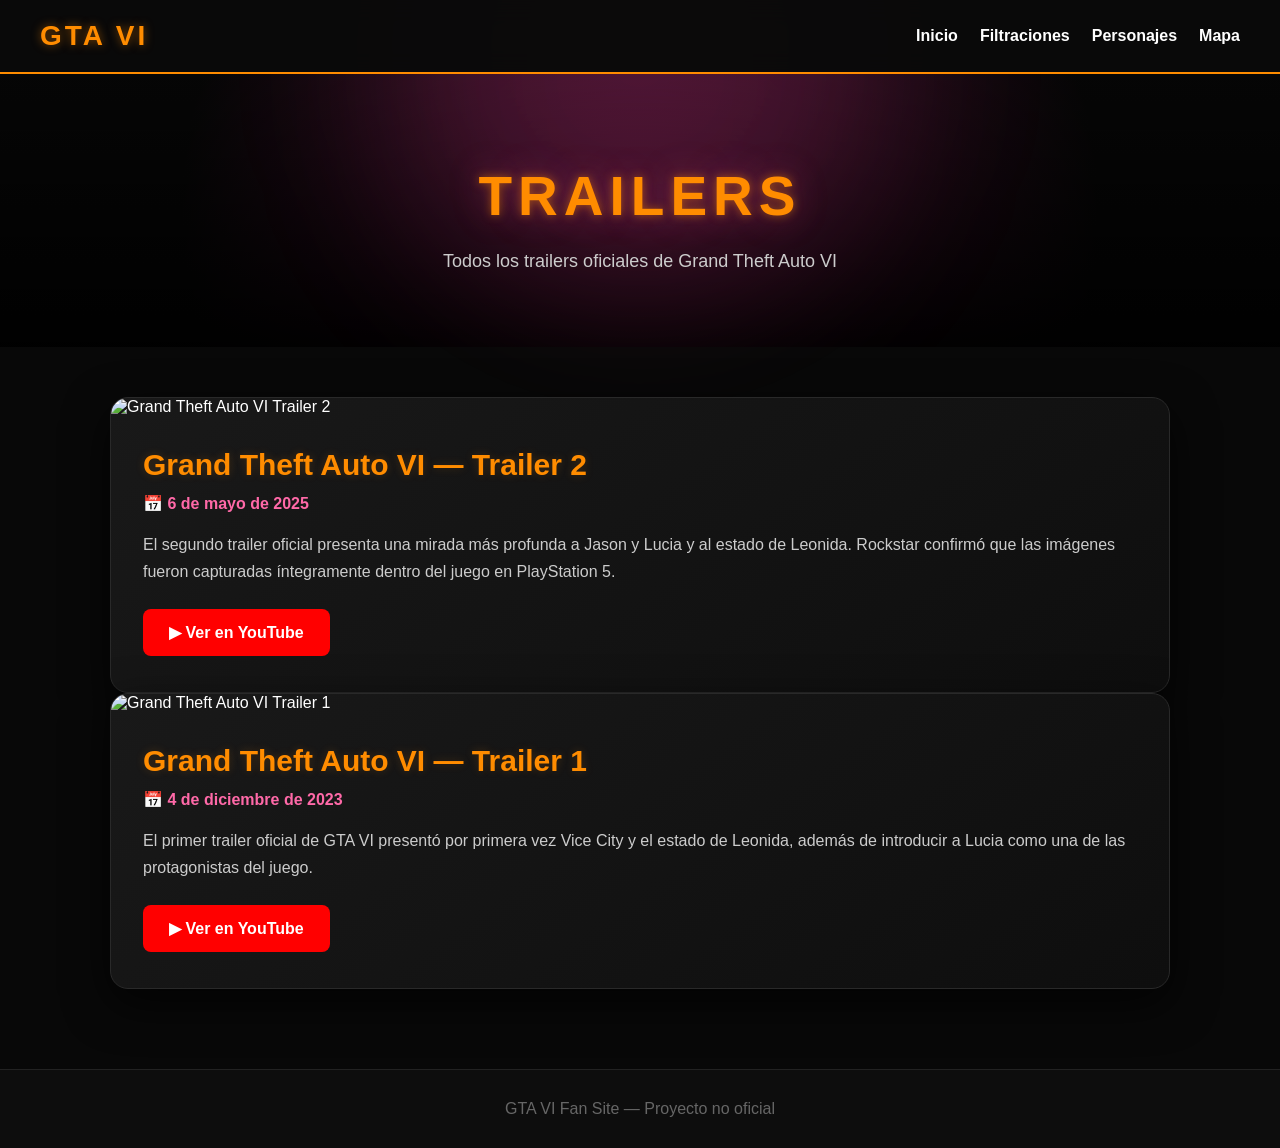
==== commit 88957111: "Update index.html" ====
--- a/index.html
+++ b/index.html
@@ -20,7 +20,7 @@
             <a href="leaks.html">Filtraciones</a>
             <a href="characters.html">Personajes</a>
             <a href="map.html">Mapa</a>
-            <a href="trailers.html">Trailers</a>
+
         </nav>
     </header>
 
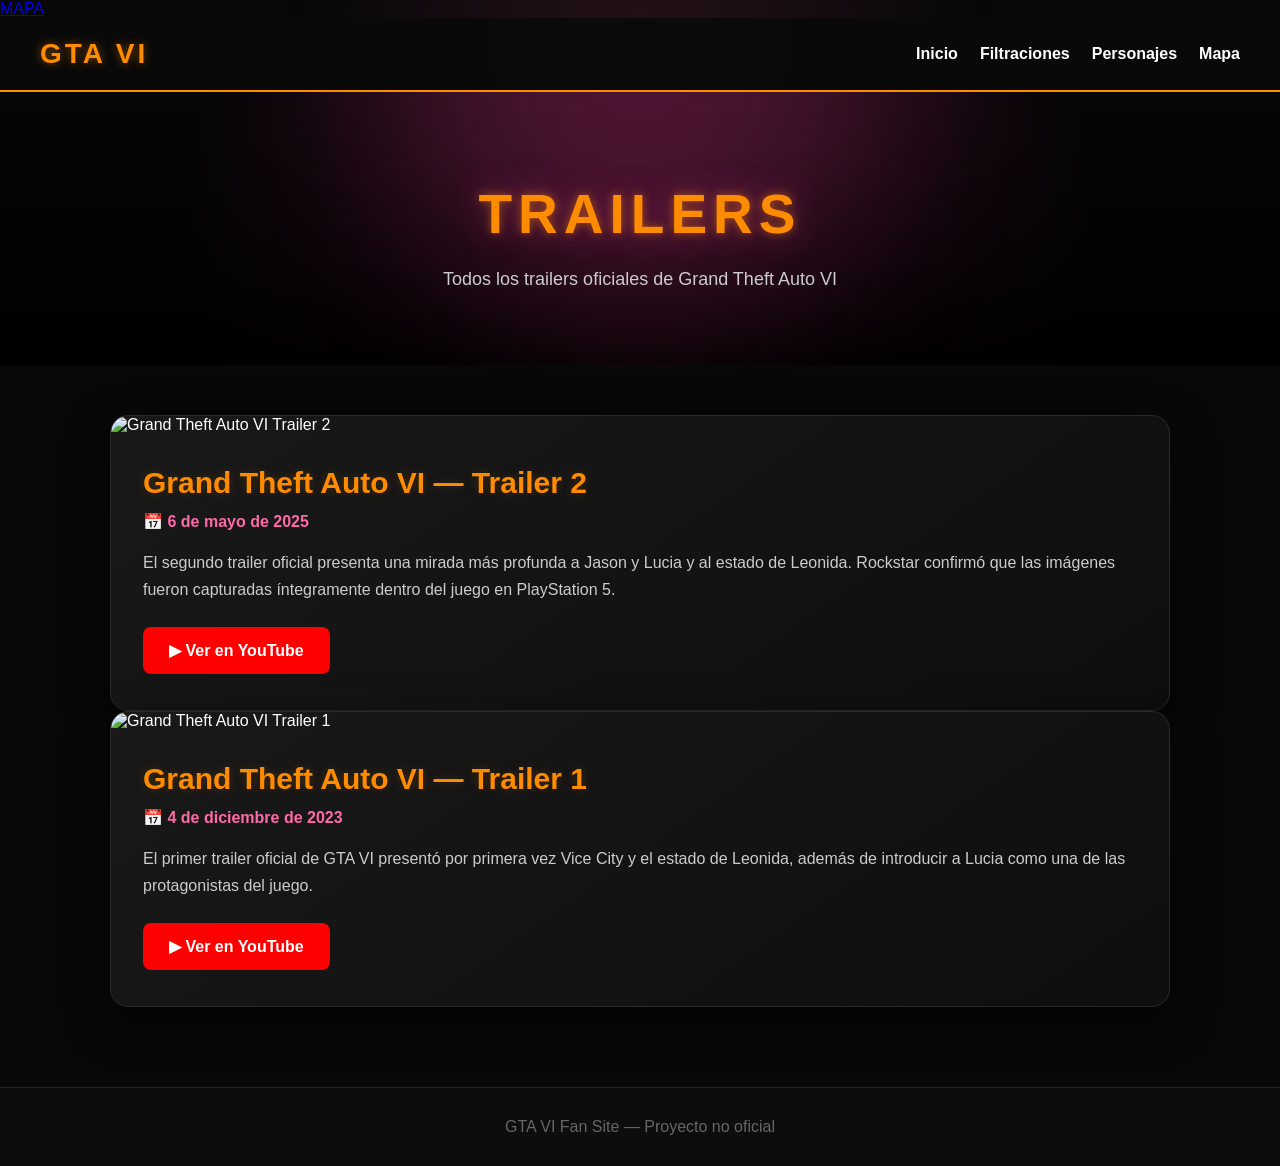
==== commit 9027c8db: "Add link to mapa.html in index.html Added a link to 'mapa.html' in the index.html file." ====
--- a/index.html
+++ b/index.html
@@ -2,7 +2,7 @@
 <html lang="es">
 <head>
     <link rel="stylesheet" href="style.css">
-
+<a href="mapa.html">MAPA</a>
     <meta charset="UTF-8">
     <meta name="viewport" content="width=device-width, initial-scale=1.0">
     <link rel="stylesheet" href="style.css">
@@ -19,7 +19,7 @@
             <a href="index.html">Inicio</a>
             <a href="leaks.html">Filtraciones</a>
             <a href="characters.html">Personajes</a>
-            <a href="map.html">Mapa</a>
+<a href="mapa.html">Mapa</a>
 
         </nav>
     </header>
